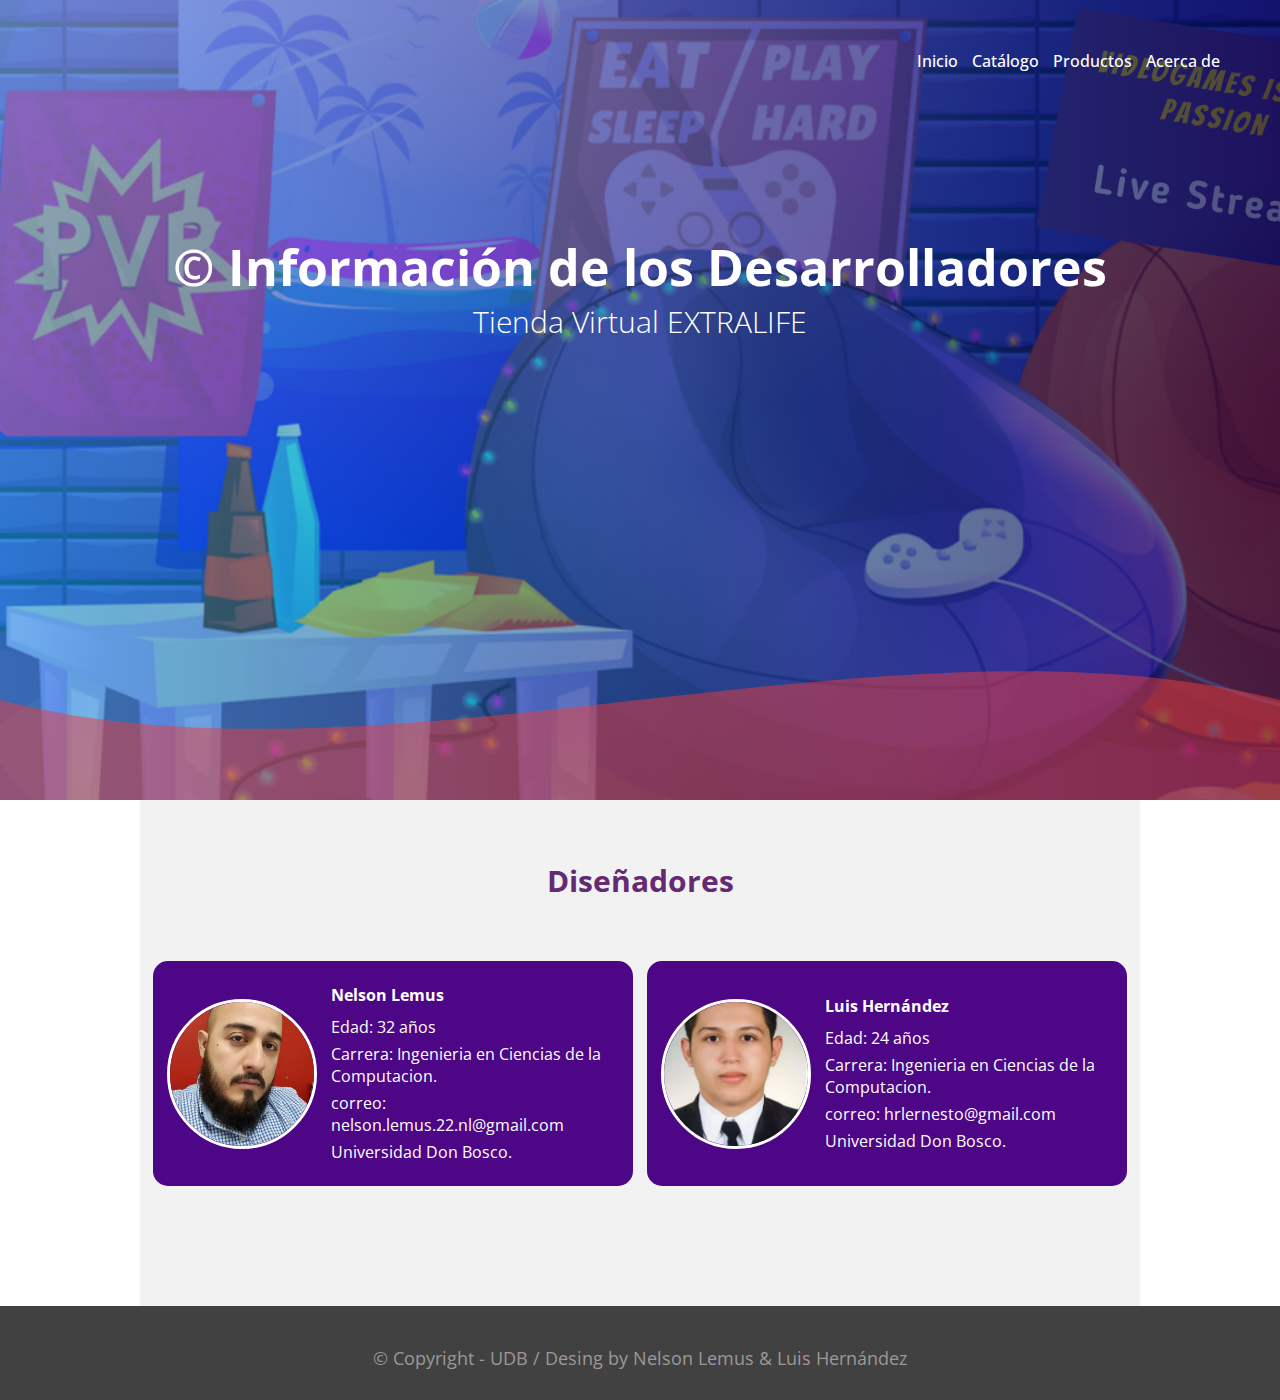
==== acerca_de.html @ 5801121e "Add files via upload" ====
<!DOCTYPE html>
<html lang="en">
<head>
    <meta charset="UTF-8">
    <meta http-equiv="X-UA-Compatible" content="IE=edge">
    <meta name="viewport" content="width=device-width, initial-scale=1.0">
    <link rel="shortcut icon" href="img/icondesine.png" type="image/x-icon">
    <link rel="stylesheet" href="css/base_estilos.css">
    <title>ExtraLife</title>
</head>
<body>
    <header>
        <nav>
            <a href="index.html">Inicio</a>
            <a href="#catalogo">Catálogo</a>
            <a href="productos.html">Productos</a>
            <a href="acerca_de.html">Acerca de</a>
        </nav>
        <section class="text-header">
            <h1>&copy; Información de los Desarrolladores</h1>
            <h2>Tienda Virtual EXTRALIFE</h2>
        </section>
        <div class="wave" style="height: 150px; overflow: hidden;" ><svg viewBox="0 0 500 150" preserveAspectRatio="none" style="height: 100%; width: 100%;"><path d="M0.00,49.99 C150.00,150.00 349.20,-49.99 500.00,49.99 L500.00,150.00 L0.00,150.00 Z" style="stroke: none; fill: hsla(0, 82%, 58%, 0.5);"></path></svg></div>
    </header>
    <section class="contenido">
        <h2 class="marcas">Diseñadores</h2>
        <div class="cards">
            <div class="card">
                <img src="img/nelson.jpeg" alt="NELSON" width="170" height="232">
                <div class="contenido-texto-card">
                    <h4>Nelson Lemus</h4>
                    <p></p>
                    <p>Edad: 32 años</p>
                    <p>Carrera: Ingenieria en Ciencias de la Computacion.</p>
                    <p>correo: nelson.lemus.22.nl@gmail.com</p>
                    <p>Universidad Don Bosco.</p>
                </div>
            </div>
            <div class="card">
                <img src="img/luis.PNG" alt="Luis ERnesto">
                <div class="contenido-texto-card">
                    <h4>Luis Hernández</h4>
                    <p></p>
                    <p>Edad: 24 años</p>
                    <p>Carrera: Ingenieria en Ciencias de la Computacion.</p>
                    <p>correo: hrlernesto@gmail.com</p>
                    <p>Universidad Don Bosco.</p>
                </div>
            </div>
        </div>
    </section>
    <footer>
        <p>&copy; Copyright - UDB / Desing by Nelson Lemus & Luis Hernández</p>
    </footer>
</body>
</html>
---- css/base_estilos.css ----
@import url('https://fonts.googleapis.com/css2?family=Open+Sans:wght@300;400&display=swap');

*{
    margin: 0;
    padding: 0;
    box-sizing: border-box;
}

body{
    font-family: 'open sans', sans-serif;
}

.contenido{
    padding: 60px 0;
    width: 90%;
    max-width: 1000px;
    margin: auto;
    overflow: hidden;
    background: #f2f2f2;
}

.contenido_marcas{
    padding: 60px 0;
    width: 90%;
    max-width: 1000px;
    margin: auto;
    overflow: hidden;
    background: #9e9797;
    
}

.marcas{
    color: #642a72;
    font-size: 30px;
    text-align: center;
    margin-bottom: 60px;
}

/*Header*/
header{
    width: 100%;
    height: 800px; /*cambia el tamaño de la imagen
    background: #000046;  
    /* fallback for old browsers */
    background: -webkit-linear-gradient(to right, hsla(193, 78%, 49%, 0.479), hsla(240, 100%, 14%, 0.692)), url(../img/portada.jpeg); 
    /* Chrome 10-25, Safari 5.1-6 */
    background: linear-gradient(to right, hsla(193, 78%, 49%, 0.479), hsla(240, 100%, 14%, 0.692)), url(../img/portada.jpeg); 
    /* W3C, IE 10+/ Edge, Firefox 16+, Chrome 26+, Opera 12+, Safari 7+ */
    background-size: cover;
    background-attachment: fixed;
    position: relative;
}


nav{
    text-align: right;
    padding: 50px 50px 0 0;
}

nav >a{
    color: #fff;
    font-weight: 500;
    text-decoration: none;
    margin-right: 10px;
}

nav >a:hover{
    text-decoration: underline;
}

.wave{
    position: absolute;
    bottom: 0;
    width: 100%;
}

header .text-header{
    display: flex;
    height: 430px;
    width: 100%;
    align-items: center;
    justify-content: center;
    flex-direction: column;
    text-align: center;
}

.text-header h1{
    font-size: 50px;
    color: #fff;
}

.text-header h2{
    font-size: 30px;
    font-weight: 300;
    color: #fff;
}

/*contenido*/
.contenedor-productos{
    display: flex;
    justify-content: space-evenly;
}

.img-logo{
    margin-top: 80px;
    width: 50%;
    height: 50%;
}

.contenido-text{
    width: 48%;
}

.contenido-text h3{
    margin-bottom: 10px;
}

.contenido-text h3 span{
    background: #4d0686;
    color: #fff;
    border-radius: 50%;
    display: inline-block;
    text-align: center;
    width: 30px;
    height: 30px;
    padding: 2px;
    box-shadow: 0 0 6px 0 rgba(0, 0, 0, .5);
    margin-right: 10px;
}

.contenido-text p{
    padding: 0px 0px 15px 15px;
    font-weight: 500;
    text-align: justify;
}

.contenedor_marcas{
    width: 94%;
    background: #9e9797;
    padding: 3% 15%;
}

.contenedor_marcas img{
    width: 100%;
 	border-radius: 15px;
}

.contenedor_marcas h1{
    text-align: left;
 	font-size: 1.5em;
}

.contenedor_marcas .precio{
    font-size: 1.1em;
 	margin: 20px 0px 5px;
 	padding-bottom: 15px;
 	border-bottom: solid 3px grey;
 	font-weight: bold;
}

.contenedor_marcas h1 span{
    background: #060f86;
    color: #fff;
    border-radius: 50%;
    display: inline-block;
    text-align: center;
    width: 35px;
    height: 35px;
    padding: 0px;
    box-shadow: 0 0 6px 0 rgba(0, 0, 0, 0.5);
    margin-right: 10px;
    margin-bottom: 10px;
}

.boton{
    background-color:#4d0686;
 	padding: 7px;
 	margin-top: 2px;
 	border-radius: 5px;
 	color: white;
 	text-align: center;
 	vertical-align: middle;
 	cursor: pointer;
 	transition: background 3s, color 1s;
    box-shadow: 0 0 6px 0 rgba(0, 0, 0, .5);
    margin-right: 10px;
    margin-bottom: 10px;
    height: 5%;
    width: 40%;
}

.boton:hover{
    background: #5077c7;
}

.boton a{
    text-decoration: none;
    color: white;
    width: 100%;
    margin: 0px;
    display: block;
    text-align: center;
}

/*Footer*/
footer{
    background: #414141;
    padding: 40px 0 30px 0;
    margin: auto;
    overflow: hidden;
}

footer p{
    text-align: center;
    font-size: 18px;
    color: #9e9797;

}

/*Acerca de*/
.cards{
    display: flex;
    justify-content: space-evenly;
}

.cards .card{
    background: #4d0686;
    display: flex;
    width: 48%;
    height: 225px;
    align-items: center;
    justify-content: space-evenly;
    border-radius: 15px;
    margin-bottom: 60px;
    
}

.cards .card img{
    width: 150px;
    height: 150px;
    object-fit: cover;
    border: 3px solid #fff;
    border-radius: 50%;
    display: block;
}

.cards .card > .contenido-texto-card{
    width: 60%;
    color: #fff;
}

.cards .card > .contenido-texto-card p{
    font-weight: 30%;
    padding-top: 5px;
}
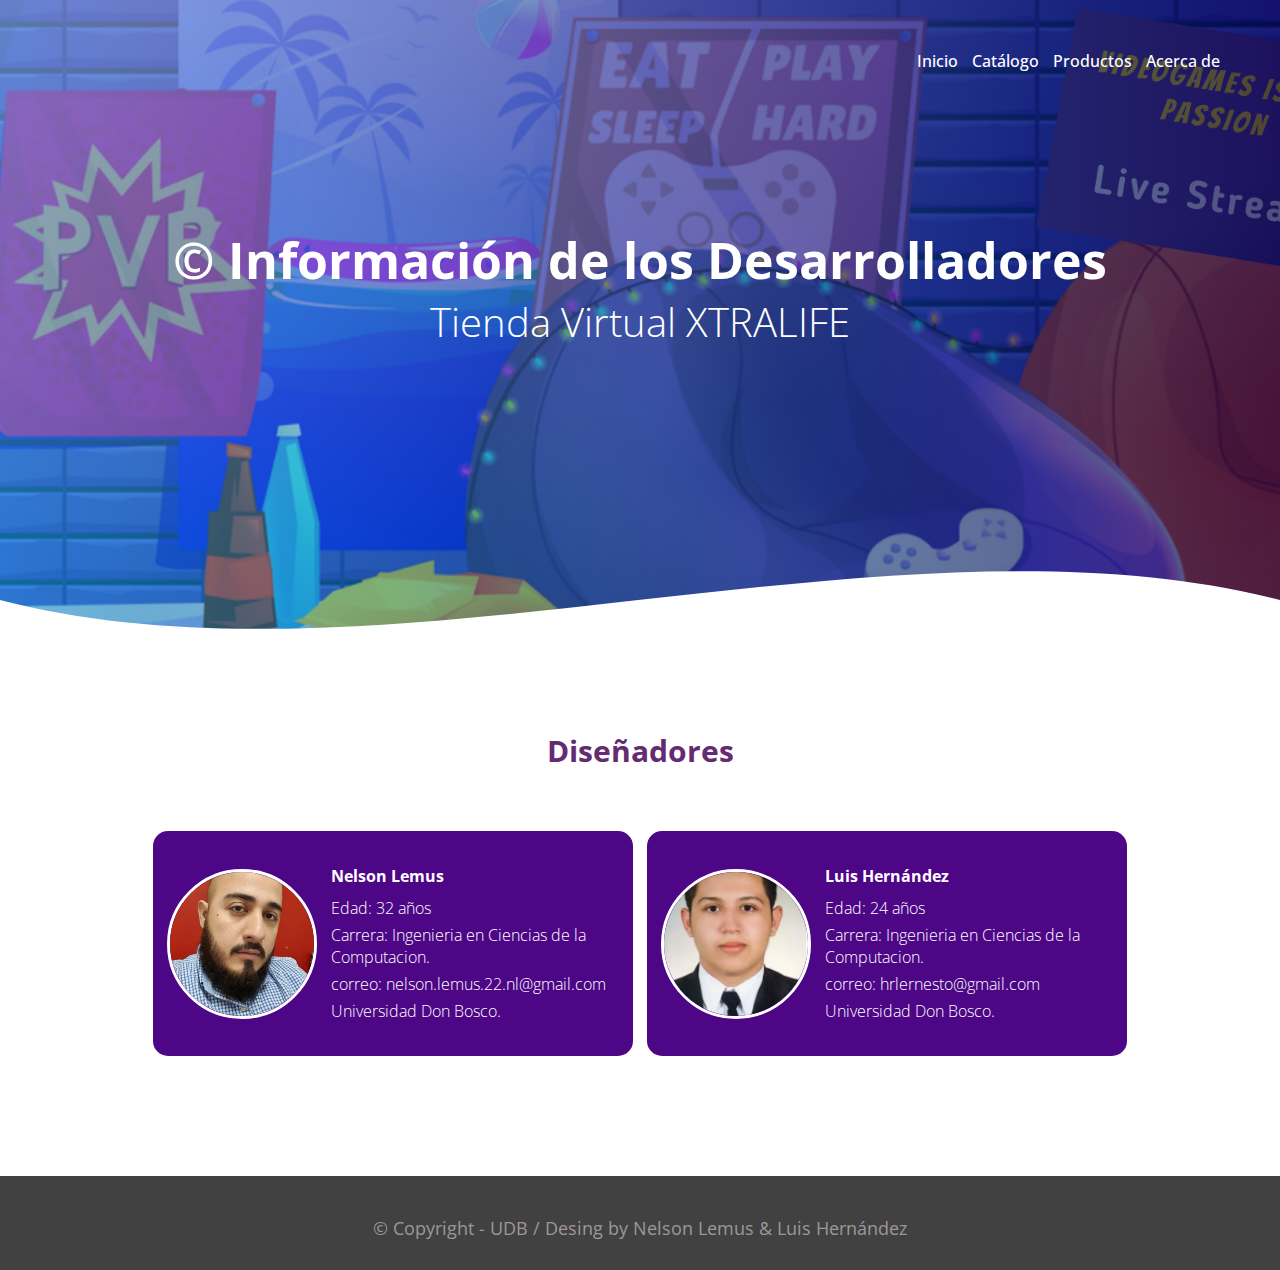
==== commit 4480a935: "nuevos cambios" ====
--- a/acerca_de.html
+++ b/acerca_de.html
@@ -12,21 +12,21 @@
     <header>
         <nav>
             <a href="index.html">Inicio</a>
-            <a href="#catalogo">Catálogo</a>
+            <a href="index.html#catalogo">Catálogo</a>
             <a href="productos.html">Productos</a>
             <a href="acerca_de.html">Acerca de</a>
         </nav>
         <section class="text-header">
             <h1>&copy; Información de los Desarrolladores</h1>
-            <h2>Tienda Virtual EXTRALIFE</h2>
+            <h2>Tienda Virtual XTRALIFE</h2>
         </section>
-        <div class="wave" style="height: 150px; overflow: hidden;" ><svg viewBox="0 0 500 150" preserveAspectRatio="none" style="height: 100%; width: 100%;"><path d="M0.00,49.99 C150.00,150.00 349.20,-49.99 500.00,49.99 L500.00,150.00 L0.00,150.00 Z" style="stroke: none; fill: hsla(0, 82%, 58%, 0.5);"></path></svg></div>
+        <div class="wave" style="height: 150px; overflow: hidden;" ><svg viewBox="0 0 500 150" preserveAspectRatio="none" style="height: 100%; width: 100%;"><path d="M0.00,49.99 C150.00,150.00 349.20,-49.99 500.00,49.99 L500.00,150.00 L0.00,150.00 Z" style="stroke: none; fill: #fff;"></path></svg></div>
     </header>
     <section class="contenido">
         <h2 class="marcas">Diseñadores</h2>
         <div class="cards">
             <div class="card">
-                <img src="img/nelson.jpeg" alt="NELSON" width="170" height="232">
+                <img src="img/nelson.jpeg" alt="" width="170" height="232">
                 <div class="contenido-texto-card">
                     <h4>Nelson Lemus</h4>
                     <p></p>
@@ -37,7 +37,7 @@
                 </div>
             </div>
             <div class="card">
-                <img src="img/luis.PNG" alt="Luis ERnesto">
+                <img src="img/luis.PNG" alt="">
                 <div class="contenido-texto-card">
                     <h4>Luis Hernández</h4>
                     <p></p>
--- a/css/base_estilos.css
+++ b/css/base_estilos.css
@@ -16,16 +16,16 @@
     max-width: 1000px;
     margin: auto;
     overflow: hidden;
-    background: #f2f2f2;
-}
-
-.contenido_marcas{
+    background: #fff;
+}
+
+.contenido_marcas{ 
     padding: 60px 0;
     width: 90%;
     max-width: 1000px;
     margin: auto;
     overflow: hidden;
-    background: #9e9797;
+    background: #f2f2f2;
     
 }
 
@@ -39,7 +39,7 @@
 /*Header*/
 header{
     width: 100%;
-    height: 800px; /*cambia el tamaño de la imagen
+    height: 700px; /*cambia el tamaño de la imagen
     background: #000046;  
     /* fallback for old browsers */
     background: -webkit-linear-gradient(to right, hsla(193, 78%, 49%, 0.479), hsla(240, 100%, 14%, 0.692)), url(../img/portada.jpeg); 
@@ -90,12 +90,21 @@
 }
 
 .text-header h2{
-    font-size: 30px;
+    font-size: 40px;
     font-weight: 300;
     color: #fff;
 }
 
 /*contenido*/
+
+.contenido{
+    padding: 30px 0 60px 0;
+}
+
+.contenido_marcas{
+    padding: 30px 0 60px 0;
+}
+
 .contenedor-productos{
     display: flex;
     justify-content: space-evenly;
@@ -134,15 +143,21 @@
     text-align: justify;
 }
 
-.contenedor_marcas{
+.contenedor_marcas{   
     width: 94%;
-    background: #9e9797;
+    background: #f2f2f2;
     padding: 3% 15%;
 }
 
 .contenedor_marcas img{
     width: 100%;
+    height: 70%;
  	border-radius: 15px;
+    object-fit: cover;
+    border: 4px solid hsl(0, 43%, 1%);
+    display: block;
+    margin-bottom: 15px;
+    box-shadow: 0 0 6px 0 rgba(0, 0, 0, .5);
 }
 
 .contenedor_marcas h1{
@@ -250,6 +265,151 @@
 }
 
 .cards .card > .contenido-texto-card p{
-    font-weight: 30%;
+    font-weight: 300;
     padding-top: 5px;
-}+}
+
+/*Contenido Galeria*/
+.galeria-port{
+    display: flex;
+    justify-content: space-evenly;
+    flex-wrap: wrap;
+}
+
+.contenedor_galeria{
+    width: 30%;
+    margin-bottom: 10px;
+    height: 200px;
+    overflow: hidden;
+    position: relative;
+    cursor: pointer;
+    box-shadow: 0 0 6px 0 rgba(0, 0, 0, .5);
+}
+
+.contenedor_galeria > img{
+    width: 100%;
+    height: 100%;
+    object-fit: fill;
+    display: block;
+}
+
+.hover-galeria{
+    position: absolute;
+    width: 100%;
+    height: 100%;
+    top: 0;
+    transform: scale(0);
+    background: hsla(273,91%,27%,0.7);
+    transition: transform .5s;
+    display: flex;
+    justify-content: center;
+    align-items: center;
+    flex-direction: column;    
+}
+
+.hover-galeria img{
+    width: 50px;
+}
+
+.hover-galeria p{
+    color: #fff;
+}
+
+.contenedor_galeria:hover .hover-galeria{
+    transform: scale(1);
+}
+
+/*responsive*/
+@media screen and (max-width:900px){
+    header{
+        background-position: center;
+    }
+
+    .contenedor-productos{
+        flex-direction: column;
+        justify-content: center;
+        align-items: center;
+    }
+    
+    .contenido-text{
+        text-align: left;
+        margin-top: 3px;
+        width: 90%;
+    }
+
+    .img-logo{
+        width: 90%;
+    }
+
+    /*Galeria*/
+    .contenedor_galeria{
+        width: 48%;
+    }
+
+    /*Acerca de*/
+    .cards{
+        flex-direction: column;
+        justify-content: center;
+        align-items: center;
+        width: 100%;
+    }
+
+    .cards .card{
+        width: 90%;
+    }
+
+    footer{
+        font-size: 20px;
+    }
+}
+
+@media screen and (max-width:500px){
+    nav{
+        text-align: center;
+        padding: 30px 0 0 0;
+    }
+
+    nav > a{
+        margin-right: 5px;
+    }
+
+    .text-header h1{
+        font-size: 35px;
+    }
+
+    .text-header h2{
+        font-size: 20px;
+    }
+
+    .img-logo{
+        margin-bottom: 60px;
+        width: 99%;
+    }
+
+    .contenido-text{
+        width: 95%;
+    }
+
+    .boton{
+        width: 100%;
+    }
+
+    .contenedor_galeria{
+        width: 99%;
+    }
+
+    .cards .card{
+        height: 450px;
+        display: flex;
+        flex-direction: column;
+    }
+
+    .cards .card img{
+        width: 90px;
+        height: 90px;
+    }
+
+    footer{
+        font-size: 15px;
+    }
+}
